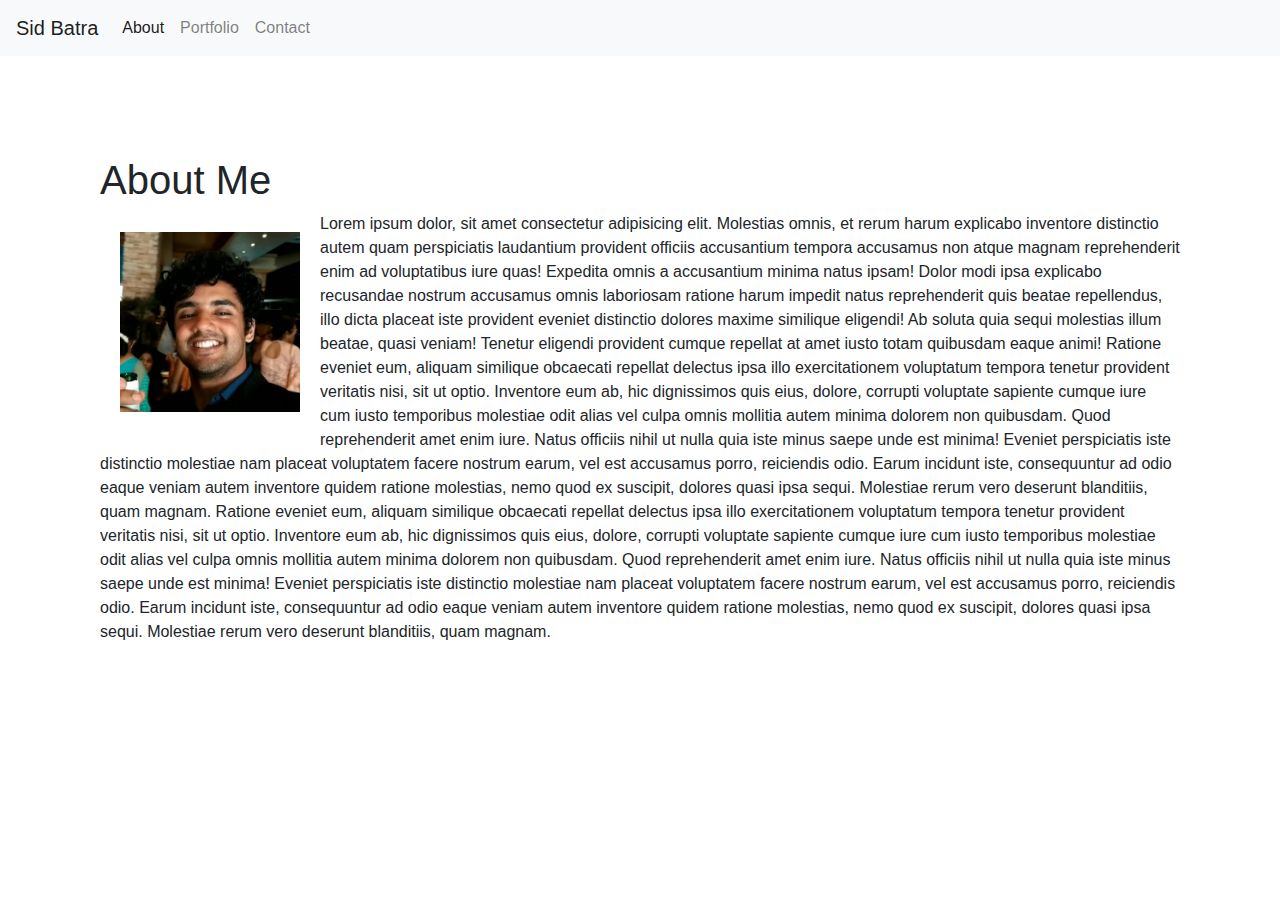
==== index.html @ a8ea212d "made a basic bootstrap portfolio, should have committed way more" ====
<!DOCTYPE html>
<html lang="en">
  <head>
    <meta charset="UTF-8" />
    <meta name="viewport" content="width=device-width, initial-scale=1.0" />
    <meta http-equiv="X-UA-Compatible" content="ie=edge" />
    <script
      src="https://code.jquery.com/jquery-3.3.1.slim.min.js"
      integrity="sha384-q8i/X+965DzO0rT7abK41JStQIAqVgRVzpbzo5smXKp4YfRvH+8abtTE1Pi6jizo"
      crossorigin="anonymous"
    ></script>
    <script
      src="https://cdnjs.cloudflare.com/ajax/libs/popper.js/1.14.7/umd/popper.min.js"
      integrity="sha384-UO2eT0CpHqdSJQ6hJty5KVphtPhzWj9WO1clHTMGa3JDZwrnQq4sF86dIHNDz0W1"
      crossorigin="anonymous"
    ></script>
    <script
      src="https://stackpath.bootstrapcdn.com/bootstrap/4.3.1/js/bootstrap.min.js"
      integrity="sha384-JjSmVgyd0p3pXB1rRibZUAYoIIy6OrQ6VrjIEaFf/nJGzIxFDsf4x0xIM+B07jRM"
      crossorigin="anonymous"
    ></script>
    <link
      rel="stylesheet"
      href="https://stackpath.bootstrapcdn.com/bootstrap/4.3.1/css/bootstrap.min.css"
      integrity="sha384-ggOyR0iXCbMQv3Xipma34MD+dH/1fQ784/j6cY/iJTQUOhcWr7x9JvoRxT2MZw1T"
      crossorigin="anonymous"
    />
    <link rel="stylesheet" href="style.css" />

    <title>Welcome to Sid</title>
  </head>
  <body>
    <nav class="navbar navbar-expand-lg navbar-light bg-light">
      <a class="navbar-brand" href="#">Sid Batra</a>
      <button
        class="navbar-toggler"
        type="button"
        data-toggle="collapse"
        data-target="#navbarSupportedContent"
        aria-controls="navbarSupportedContent"
        aria-expanded="false"
        aria-label="Toggle navigation"
      >
        <span class="navbar-toggler-icon"></span>
      </button>

      <div class="collapse navbar-collapse" id="navbarSupportedContent">
        <ul class="navbar-nav mr-auto">
          <li class="nav-item active">
            <a class="nav-link" href="#"
              >About <span class="sr-only">(current)</span></a
            >
          </li>
          <li class="nav-item">
            <a class="nav-link" href="portfolio.html">Portfolio</a>
          </li>
          <li class="nav-item">
            <a class="nav-link" href="contact.html">Contact</a>
          </li>
        </ul>
      </div>
    </nav>

    <div id="container">
      <div id="row">
        <div id="col-xs-4">
          <h1>About Me</h1>
        </div>
      </div>
      <div id="row">
        <div id="col-xs-12">
          <img src="sid pic.jpg" alt="sid's pic" />
          <p>
            Lorem ipsum dolor, sit amet consectetur adipisicing elit. Molestias
            omnis, et rerum harum explicabo inventore distinctio autem quam
            perspiciatis laudantium provident officiis accusantium tempora
            accusamus non atque magnam reprehenderit enim ad voluptatibus iure
            quas! Expedita omnis a accusantium minima natus ipsam! Dolor modi
            ipsa explicabo recusandae nostrum accusamus omnis laboriosam ratione
            harum impedit natus reprehenderit quis beatae repellendus, illo
            dicta placeat iste provident eveniet distinctio dolores maxime
            similique eligendi! Ab soluta quia sequi molestias illum beatae,
            quasi veniam! Tenetur eligendi provident cumque repellat at amet
            iusto totam quibusdam eaque animi! Ratione eveniet eum, aliquam
            similique obcaecati repellat delectus ipsa illo exercitationem
            voluptatum tempora tenetur provident veritatis nisi, sit ut optio.
            Inventore eum ab, hic dignissimos quis eius, dolore, corrupti
            voluptate sapiente cumque iure cum iusto temporibus molestiae odit
            alias vel culpa omnis mollitia autem minima dolorem non quibusdam.
            Quod reprehenderit amet enim iure. Natus officiis nihil ut nulla
            quia iste minus saepe unde est minima! Eveniet perspiciatis iste
            distinctio molestiae nam placeat voluptatem facere nostrum earum,
            vel est accusamus porro, reiciendis odio. Earum incidunt iste,
            consequuntur ad odio eaque veniam autem inventore quidem ratione
            molestias, nemo quod ex suscipit, dolores quasi ipsa sequi.
            Molestiae rerum vero deserunt blanditiis, quam magnam. Ratione
            eveniet eum, aliquam similique obcaecati repellat delectus ipsa illo
            exercitationem voluptatum tempora tenetur provident veritatis nisi,
            sit ut optio. Inventore eum ab, hic dignissimos quis eius, dolore,
            corrupti voluptate sapiente cumque iure cum iusto temporibus
            molestiae odit alias vel culpa omnis mollitia autem minima dolorem
            non quibusdam. Quod reprehenderit amet enim iure. Natus officiis
            nihil ut nulla quia iste minus saepe unde est minima! Eveniet
            perspiciatis iste distinctio molestiae nam placeat voluptatem facere
            nostrum earum, vel est accusamus porro, reiciendis odio. Earum
            incidunt iste, consequuntur ad odio eaque veniam autem inventore
            quidem ratione molestias, nemo quod ex suscipit, dolores quasi ipsa
            sequi. Molestiae rerum vero deserunt blanditiis, quam magnam.
          </p>
        </div>
      </div>
      <div id="row"></div>
    </div>
  </body>
</html>
---- style.css ----
#container {
  margin: 100px;
}

img {
  max-width: 180px;
  float: left;
  margin: 20px;
}
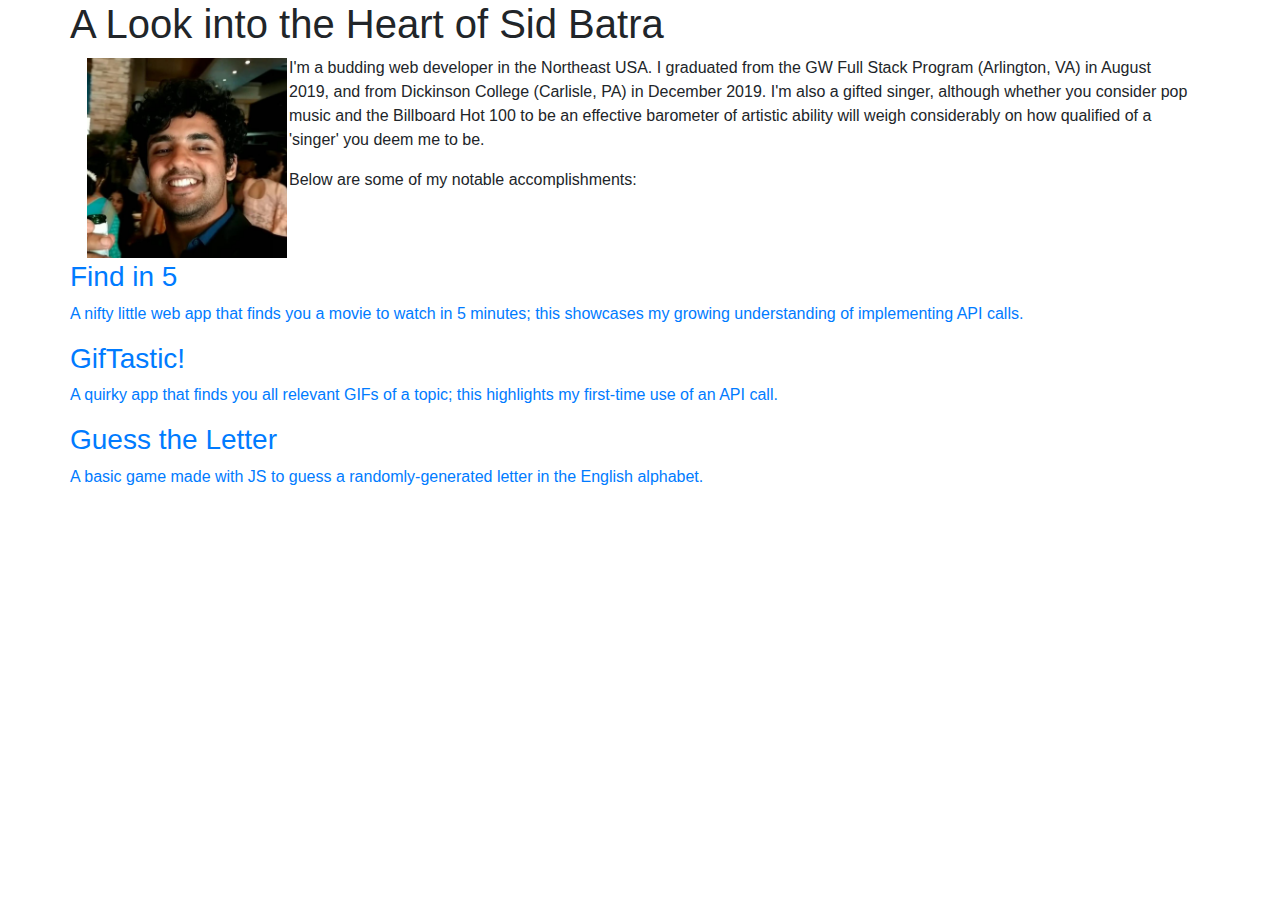
==== commit b5a7ae16: "removed other pages, updated index.html" ====
--- a/index.html
+++ b/index.html
@@ -1,115 +1,68 @@
 <!DOCTYPE html>
 <html lang="en">
-  <head>
-    <meta charset="UTF-8" />
-    <meta name="viewport" content="width=device-width, initial-scale=1.0" />
-    <meta http-equiv="X-UA-Compatible" content="ie=edge" />
-    <script
-      src="https://code.jquery.com/jquery-3.3.1.slim.min.js"
-      integrity="sha384-q8i/X+965DzO0rT7abK41JStQIAqVgRVzpbzo5smXKp4YfRvH+8abtTE1Pi6jizo"
-      crossorigin="anonymous"
-    ></script>
-    <script
-      src="https://cdnjs.cloudflare.com/ajax/libs/popper.js/1.14.7/umd/popper.min.js"
-      integrity="sha384-UO2eT0CpHqdSJQ6hJty5KVphtPhzWj9WO1clHTMGa3JDZwrnQq4sF86dIHNDz0W1"
-      crossorigin="anonymous"
-    ></script>
-    <script
-      src="https://stackpath.bootstrapcdn.com/bootstrap/4.3.1/js/bootstrap.min.js"
-      integrity="sha384-JjSmVgyd0p3pXB1rRibZUAYoIIy6OrQ6VrjIEaFf/nJGzIxFDsf4x0xIM+B07jRM"
-      crossorigin="anonymous"
-    ></script>
-    <link
-      rel="stylesheet"
-      href="https://stackpath.bootstrapcdn.com/bootstrap/4.3.1/css/bootstrap.min.css"
-      integrity="sha384-ggOyR0iXCbMQv3Xipma34MD+dH/1fQ784/j6cY/iJTQUOhcWr7x9JvoRxT2MZw1T"
-      crossorigin="anonymous"
-    />
-    <link rel="stylesheet" href="style.css" />
 
-    <title>Welcome to Sid</title>
-  </head>
-  <body>
-    <nav class="navbar navbar-expand-lg navbar-light bg-light">
-      <a class="navbar-brand" href="#">Sid Batra</a>
-      <button
-        class="navbar-toggler"
-        type="button"
-        data-toggle="collapse"
-        data-target="#navbarSupportedContent"
-        aria-controls="navbarSupportedContent"
-        aria-expanded="false"
-        aria-label="Toggle navigation"
-      >
-        <span class="navbar-toggler-icon"></span>
-      </button>
+<head>
+  <meta charset="UTF-8" />
+  <meta name="viewport" content="width=device-width, initial-scale=1.0" />
+  <meta http-equiv="X-UA-Compatible" content="ie=edge" />
+  <script src="https://code.jquery.com/jquery-3.3.1.slim.min.js"
+    integrity="sha384-q8i/X+965DzO0rT7abK41JStQIAqVgRVzpbzo5smXKp4YfRvH+8abtTE1Pi6jizo"
+    crossorigin="anonymous"></script>
+  <script src="https://cdnjs.cloudflare.com/ajax/libs/popper.js/1.14.7/umd/popper.min.js"
+    integrity="sha384-UO2eT0CpHqdSJQ6hJty5KVphtPhzWj9WO1clHTMGa3JDZwrnQq4sF86dIHNDz0W1"
+    crossorigin="anonymous"></script>
+  <script src="https://stackpath.bootstrapcdn.com/bootstrap/4.3.1/js/bootstrap.min.js"
+    integrity="sha384-JjSmVgyd0p3pXB1rRibZUAYoIIy6OrQ6VrjIEaFf/nJGzIxFDsf4x0xIM+B07jRM"
+    crossorigin="anonymous"></script>
+  <link rel="stylesheet" href="https://stackpath.bootstrapcdn.com/bootstrap/4.3.1/css/bootstrap.min.css"
+    integrity="sha384-ggOyR0iXCbMQv3Xipma34MD+dH/1fQ784/j6cY/iJTQUOhcWr7x9JvoRxT2MZw1T" crossorigin="anonymous" />
+  <link rel="stylesheet" href="style.css" />
 
-      <div class="collapse navbar-collapse" id="navbarSupportedContent">
-        <ul class="navbar-nav mr-auto">
-          <li class="nav-item active">
-            <a class="nav-link" href="#"
-              >About <span class="sr-only">(current)</span></a
-            >
-          </li>
-          <li class="nav-item">
-            <a class="nav-link" href="portfolio.html">Portfolio</a>
-          </li>
-          <li class="nav-item">
-            <a class="nav-link" href="contact.html">Contact</a>
-          </li>
-        </ul>
+  <title>Siddharth Batra's Portfolio</title>
+</head>
+
+<body>
+
+  <div class="container">
+    <div class="row">
+      <h1>A Look into the Heart of Sid Batra</h1>
+    </div>
+    <div class="row">
+      <div class="col">
+        <img src="sid pic.jpg" alt="sid's pic" />
+        <p>
+          I'm a budding web developer in the Northeast USA. I graduated from the GW Full Stack Program (Arlington, VA)
+          in
+          August 2019, and from Dickinson College (Carlisle, PA) in December 2019. I'm also a gifted singer, although
+          whether you consider pop music and the Billboard Hot 100 to be an effective barometer of artistic ability will
+          weigh considerably on how qualified of a 'singer' you deem me to be.
+        </p>
+        <p>Below are some of my notable accomplishments:</p>
       </div>
-    </nav>
 
-    <div id="container">
-      <div id="row">
-        <div id="col-xs-4">
-          <h1>About Me</h1>
-        </div>
-      </div>
-      <div id="row">
-        <div id="col-xs-12">
-          <img src="sid pic.jpg" alt="sid's pic" />
-          <p>
-            Lorem ipsum dolor, sit amet consectetur adipisicing elit. Molestias
-            omnis, et rerum harum explicabo inventore distinctio autem quam
-            perspiciatis laudantium provident officiis accusantium tempora
-            accusamus non atque magnam reprehenderit enim ad voluptatibus iure
-            quas! Expedita omnis a accusantium minima natus ipsam! Dolor modi
-            ipsa explicabo recusandae nostrum accusamus omnis laboriosam ratione
-            harum impedit natus reprehenderit quis beatae repellendus, illo
-            dicta placeat iste provident eveniet distinctio dolores maxime
-            similique eligendi! Ab soluta quia sequi molestias illum beatae,
-            quasi veniam! Tenetur eligendi provident cumque repellat at amet
-            iusto totam quibusdam eaque animi! Ratione eveniet eum, aliquam
-            similique obcaecati repellat delectus ipsa illo exercitationem
-            voluptatum tempora tenetur provident veritatis nisi, sit ut optio.
-            Inventore eum ab, hic dignissimos quis eius, dolore, corrupti
-            voluptate sapiente cumque iure cum iusto temporibus molestiae odit
-            alias vel culpa omnis mollitia autem minima dolorem non quibusdam.
-            Quod reprehenderit amet enim iure. Natus officiis nihil ut nulla
-            quia iste minus saepe unde est minima! Eveniet perspiciatis iste
-            distinctio molestiae nam placeat voluptatem facere nostrum earum,
-            vel est accusamus porro, reiciendis odio. Earum incidunt iste,
-            consequuntur ad odio eaque veniam autem inventore quidem ratione
-            molestias, nemo quod ex suscipit, dolores quasi ipsa sequi.
-            Molestiae rerum vero deserunt blanditiis, quam magnam. Ratione
-            eveniet eum, aliquam similique obcaecati repellat delectus ipsa illo
-            exercitationem voluptatum tempora tenetur provident veritatis nisi,
-            sit ut optio. Inventore eum ab, hic dignissimos quis eius, dolore,
-            corrupti voluptate sapiente cumque iure cum iusto temporibus
-            molestiae odit alias vel culpa omnis mollitia autem minima dolorem
-            non quibusdam. Quod reprehenderit amet enim iure. Natus officiis
-            nihil ut nulla quia iste minus saepe unde est minima! Eveniet
-            perspiciatis iste distinctio molestiae nam placeat voluptatem facere
-            nostrum earum, vel est accusamus porro, reiciendis odio. Earum
-            incidunt iste, consequuntur ad odio eaque veniam autem inventore
-            quidem ratione molestias, nemo quod ex suscipit, dolores quasi ipsa
-            sequi. Molestiae rerum vero deserunt blanditiis, quam magnam.
-          </p>
-        </div>
-      </div>
-      <div id="row"></div>
+
     </div>
-  </body>
-</html>
+    <div class="row">
+      <a href="https://thesidbatra.github.io/findinfive/" target="_blank">
+        <h3>Find in 5</h3>
+        <p>A nifty little web app that finds you a movie to watch in 5 minutes; this showcases my growing understanding
+          of implementing API calls.</p>
+      </a>
+    </div>
+    <div class="row">
+      <a href="https://thesidbatra.github.io/GifTastic-Project/" target="_blank">
+        <h3>GifTastic!</h3>
+        <p>A quirky app that finds you all relevant GIFs of a topic; this highlights my first-time use of an API call.
+        </p>
+      </a>
+    </div>
+    <div class="row">
+      <a href="https://thesidbatra.github.io/Letter-Guess-Game/" target="_blank">
+        <h3>Guess the Letter</h3>
+        <p>A basic game made with JS to guess a randomly-generated letter in the English alphabet.</p>
+      </a>
+    </div>
+  </div>
+</body>
+
+</html>--- a/style.css
+++ b/style.css
@@ -3,7 +3,7 @@
 }
 
 img {
-  max-width: 180px;
+  max-width: 200px;
   float: left;
-  margin: 20px;
+  margin: 2px;
 }
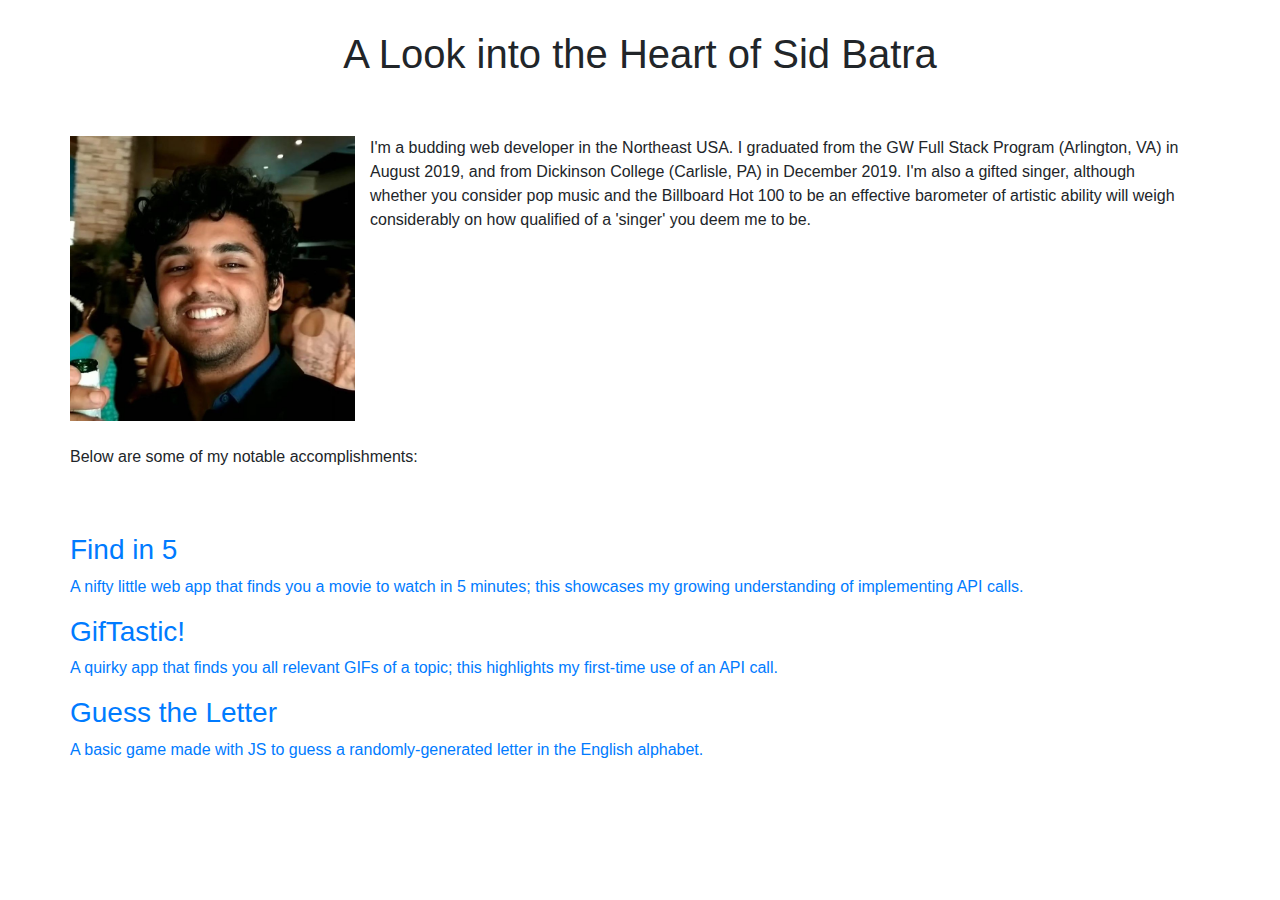
==== commit bb3a23df: "updated index" ====
--- a/index.html
+++ b/index.html
@@ -16,7 +16,6 @@
     crossorigin="anonymous"></script>
   <link rel="stylesheet" href="https://stackpath.bootstrapcdn.com/bootstrap/4.3.1/css/bootstrap.min.css"
     integrity="sha384-ggOyR0iXCbMQv3Xipma34MD+dH/1fQ784/j6cY/iJTQUOhcWr7x9JvoRxT2MZw1T" crossorigin="anonymous" />
-  <link rel="stylesheet" href="style.css" />
 
   <title>Siddharth Batra's Portfolio</title>
 </head>
@@ -24,12 +23,12 @@
 <body>
 
   <div class="container">
+    <h1 class="text-center" style="padding: 30px 0px 50px 0px">A Look into the Heart of Sid Batra</h1>
     <div class="row">
-      <h1>A Look into the Heart of Sid Batra</h1>
-    </div>
-    <div class="row">
+      <div class="col-3" style="padding: 0px">
+        <img src="sid pic.jpg" alt="sid's pic" style="max-width: 100%" />
+      </div>
       <div class="col">
-        <img src="sid pic.jpg" alt="sid's pic" />
         <p>
           I'm a budding web developer in the Northeast USA. I graduated from the GW Full Stack Program (Arlington, VA)
           in
@@ -37,11 +36,16 @@
           whether you consider pop music and the Billboard Hot 100 to be an effective barometer of artistic ability will
           weigh considerably on how qualified of a 'singer' you deem me to be.
         </p>
-        <p>Below are some of my notable accomplishments:</p>
+
       </div>
 
-
     </div>
+    <br>
+    <div>
+      <p class="row">Below are some of my notable accomplishments:</p>
+    </div>
+    <br>
+    <br>
     <div class="row">
       <a href="https://thesidbatra.github.io/findinfive/" target="_blank">
         <h3>Find in 5</h3>
